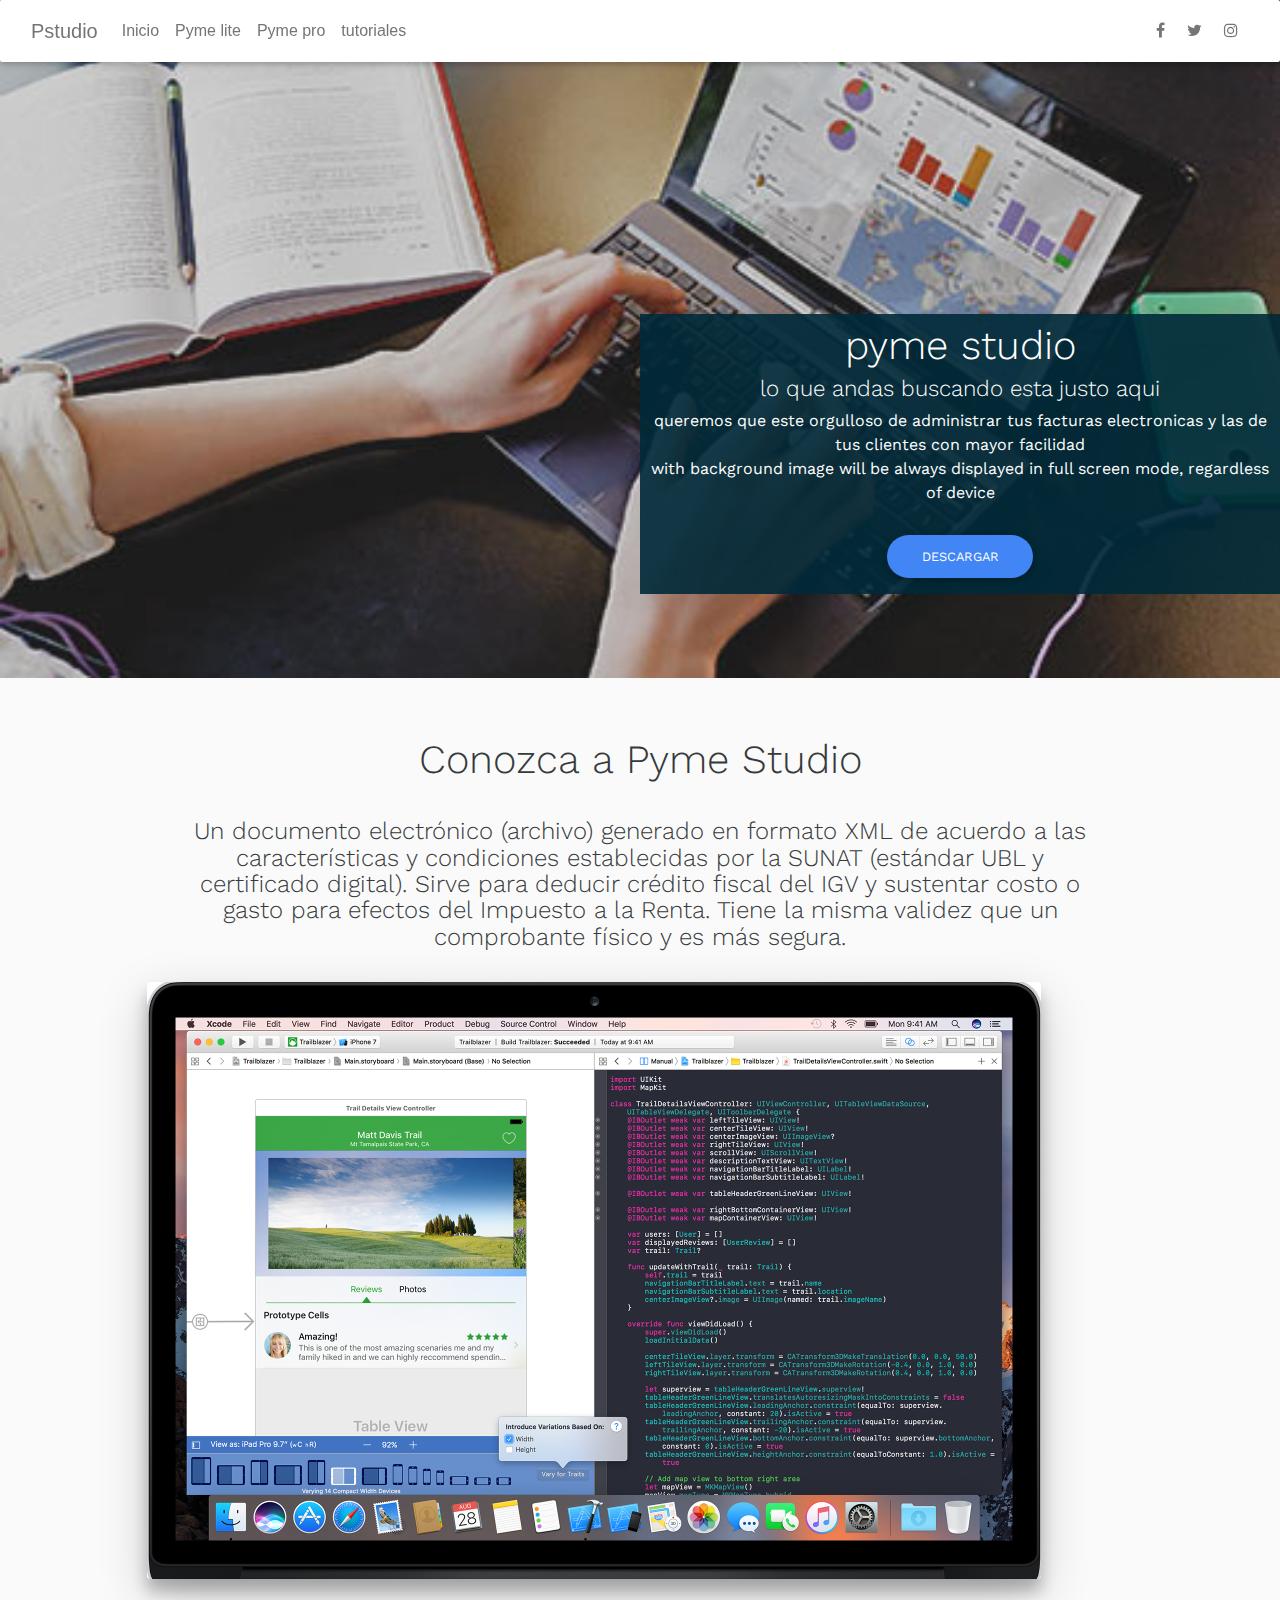
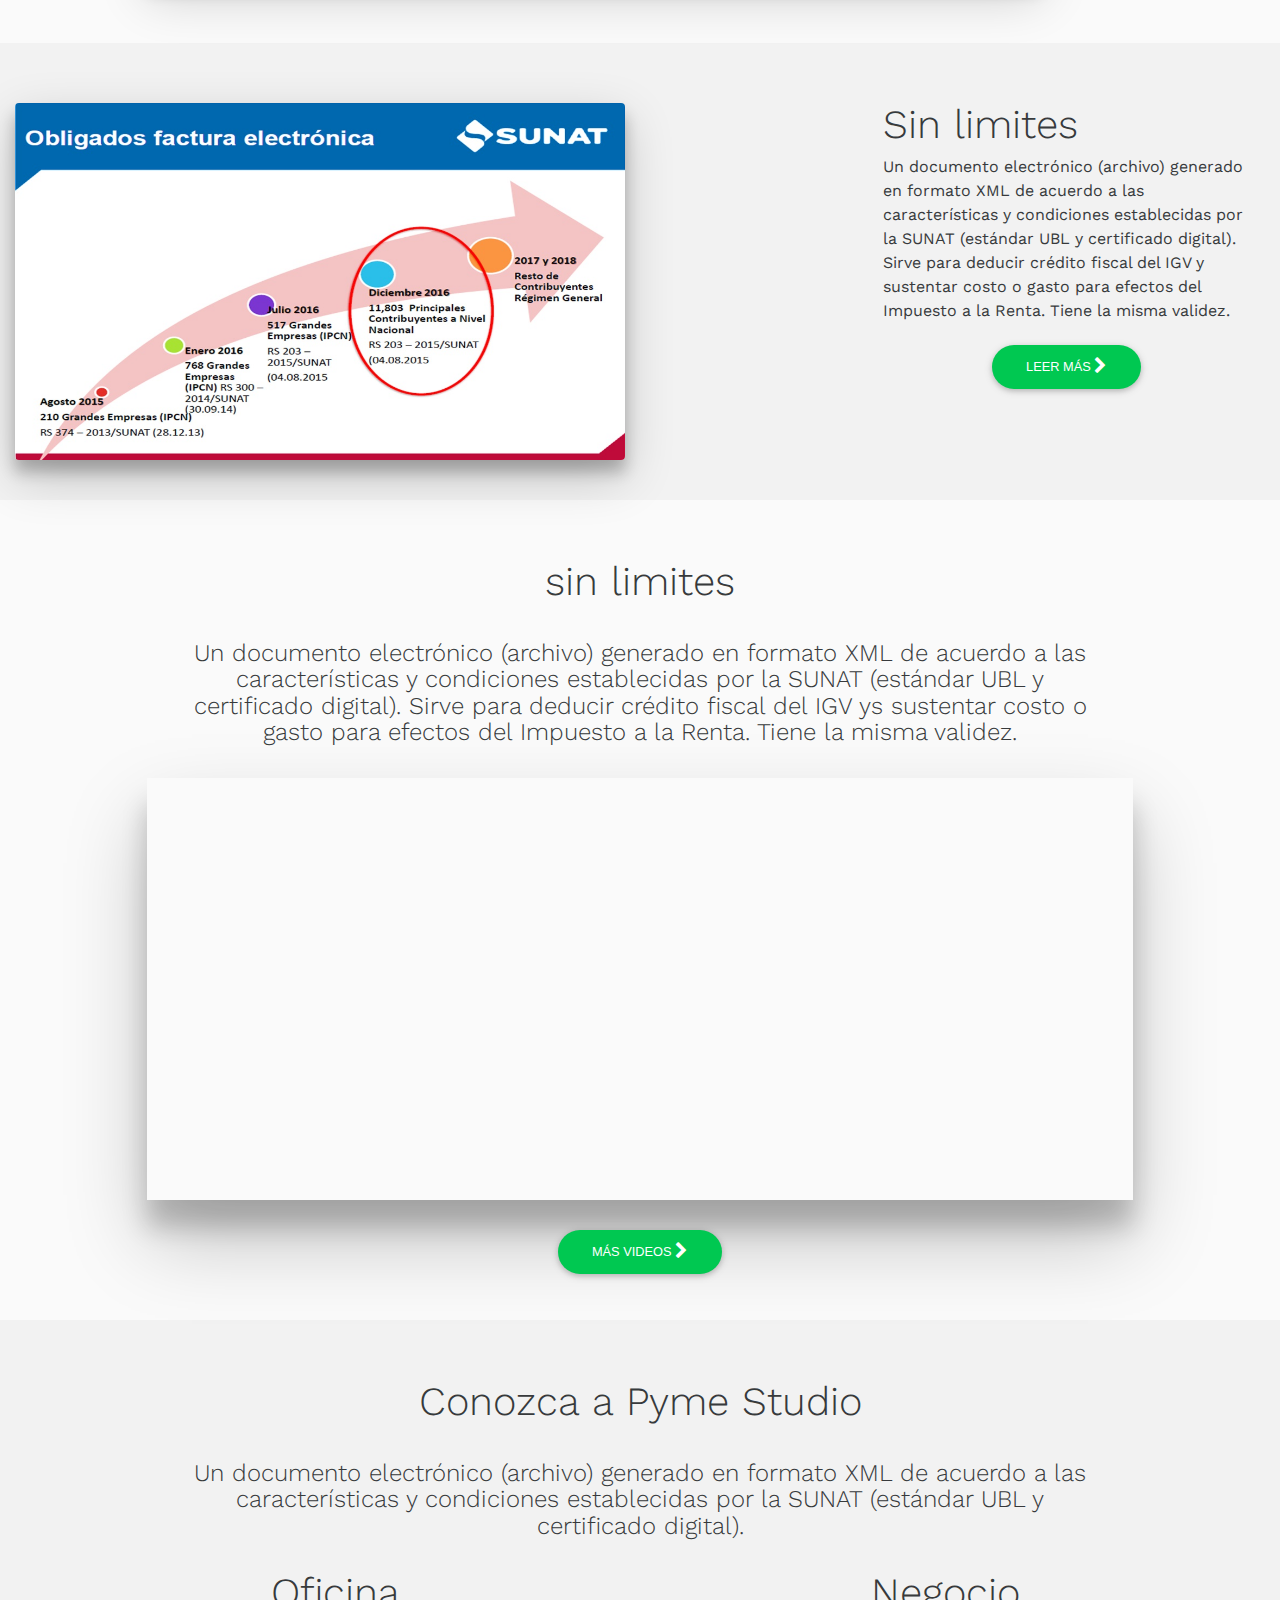
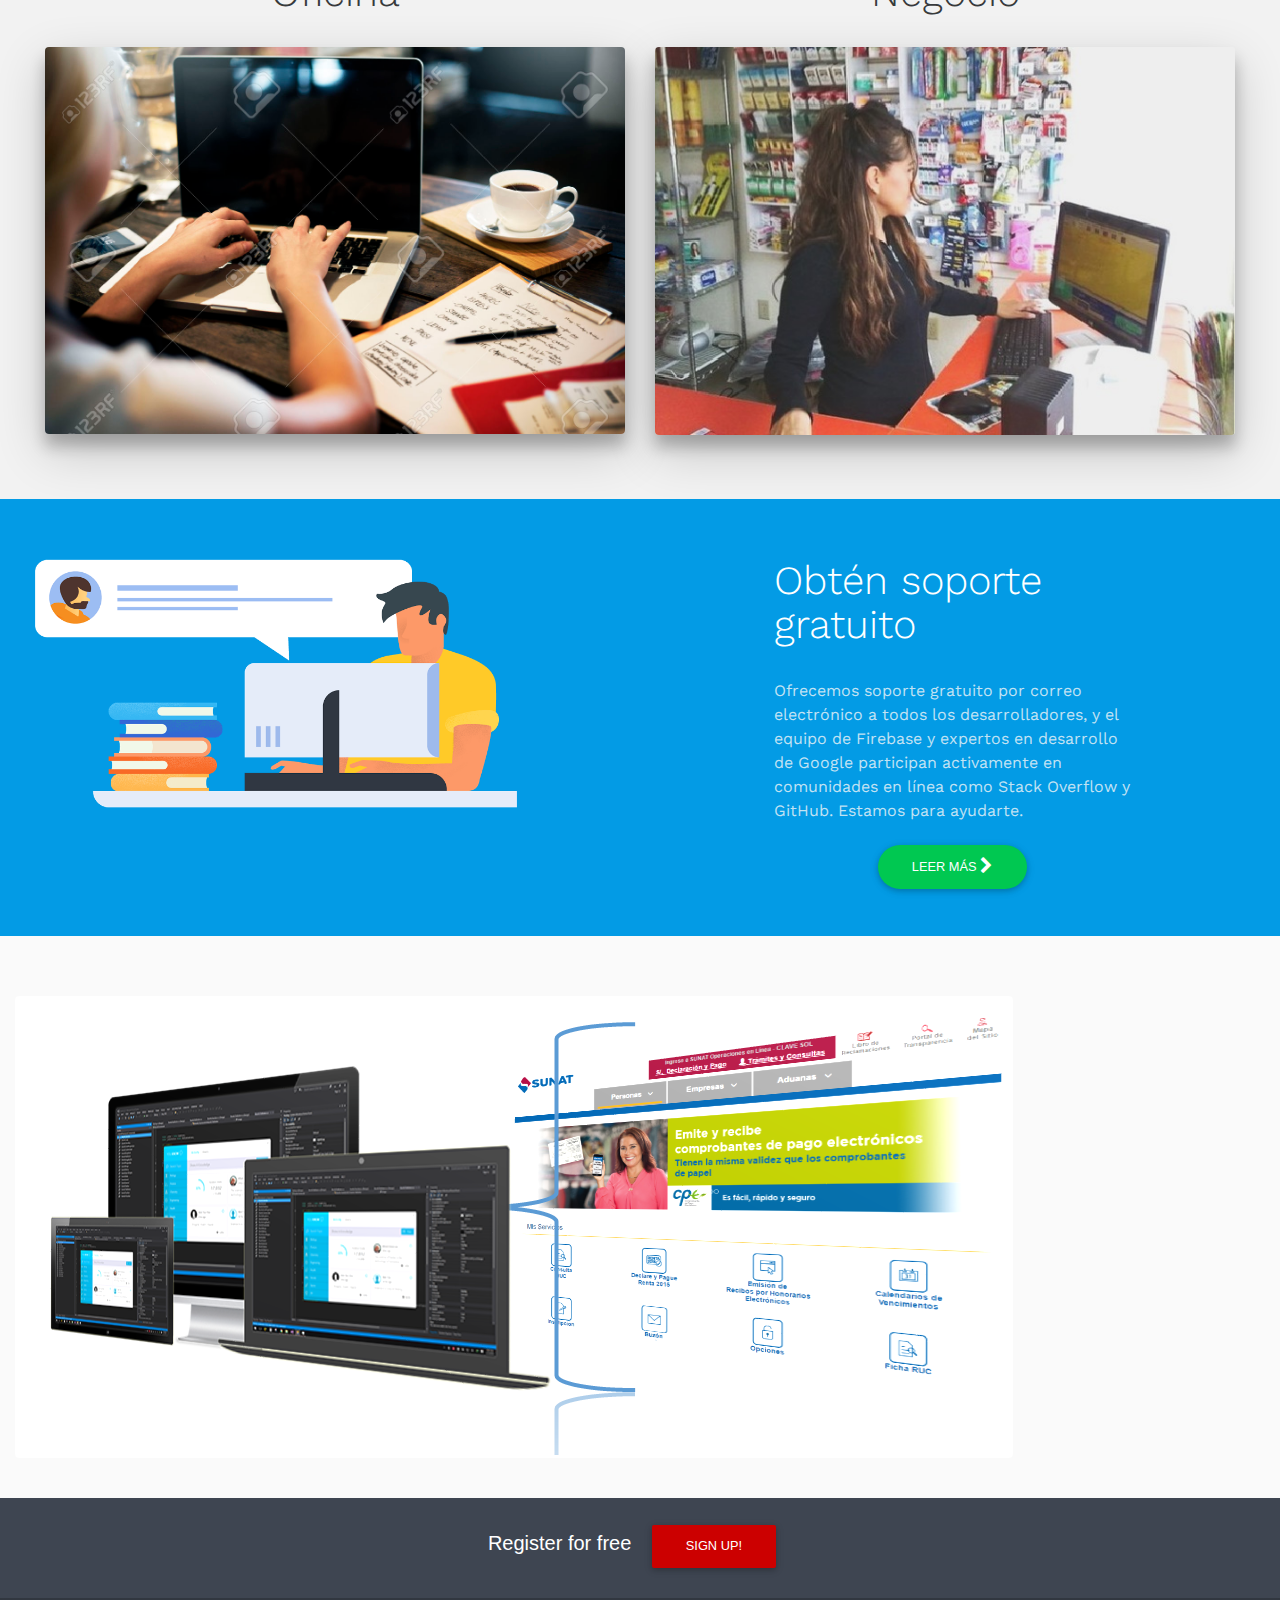
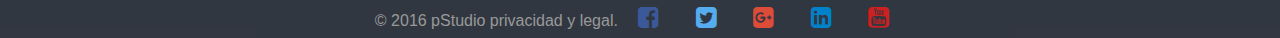
==== index.html @ f0fd1f99 "new pyme studio" ====
<!DOCTYPE html>
<html lang="en">
    <head>
        <!-- Required meta tags always come first -->
        <meta charset="utf-8">
        <meta name="viewport" content="width=device-width, initial-scale=1, shrink-to-fit=no">
        <meta http-equiv="x-ua-compatible" content="ie=edge">
        <title>pmstudio</title>
        <link rel="stylesheet" href="path/to/font-awesome/css/font-awesome.min.css">
        <!-- Font Awesome -->
     <link rel="stylesheet" href="css/font.css">
    <!-- Bootstrap core CSS -->
    <link href="css/bootstrap.css" rel="stylesheet">
    <link rel="stylesheet" href="https://maxcdn.bootstrapcdn.com/font-awesome/4.6.0/css/font-awesome.min.css">
    <!-- Material Design Bootstrap -->
    <link href="css/mdb.css" rel="stylesheet">
    <!-- Your custom styles (optional) -->
    <link href="css/style.css" rel="stylesheet">
    <link rel="stylesheet" href="css/global.css">
  <link href="https://fonts.googleapis.com/css?family=Michroma" rel="stylesheet">
<link href="https://fonts.googleapis.com/css?family=Maven+Pro" rel="stylesheet">
  <link href="https://fonts.googleapis.com/css?family=Hind+Guntur:300|Hind+Siliguri:300|Work+Sans:300,400" rel="stylesheet">
    </head>

<body>
    


    <!--Navigation & Intro-->
    <header class="page-header">

        <!--Navbar-->
        <nav class="navbar navbar-dark navbar-fixed-top scrolling-navbar">

            <!-- Collapse button-->
            <button class="navbar-toggler hidden-sm-up" type="button" data-toggle="collapse" data-target="#collapseEx">
            <i class="fa fa-bars"></i></button>

            <div class="container-fluid">
                <!--Collapse content-->
                <div class="collapse navbar-toggleable-xs" id="collapseEx">
                    <!--Navbar Brand-->
                    <a class=" navbar-brand" href="index.html" >Pstudio</a>
                    
                    <!--Links-->
                    <ul class="nav navbar-nav">
                        <li class="nav-item ">
                            <a class="nav-link " href="#home">Inicio</a>
                        </li>
                        <li class="nav-item">
                            <a class="nav-link" href="#best-features">Pyme lite</a>
                        </li>
                        <li class="nav-item">
                            <a class="nav-link" href="#examples-of-use">Pyme pro</a>
                        </li>
                        <li class="nav-item">
                            <a class="nav-link" href="#testimonials">tutoriales</a>
                        </li>

                    </ul>

                    <!--Navbar icons-->
                    <ul class="nav navbar-nav nav-flex-icons">
                        <li class="nav-item">
                            <a class="nav-link"><i class="fa fa-facebook"></i></a>
                        </li>
                        <li class="nav-item">
                            <a class="nav-link"><i class="fa fa-twitter"></i></a>
                        </li>
                        <li class="nav-item">
                            <a class="nav-link"><i class="fa fa-instagram"></i></a>
                        </li>
                    </ul>

                </div>
                <!--/.Collapse content-->

            </div>

        </nav>
        <!--/.Navbar-->

        <!--Mask-->
        <div class=" view0 view1 hm-indigo-slight">
            <div class="flex-center">
            <div class="container nopad">
                
                <div class="col-xl-6 col-lg-6 "> </div>
                <div  class="col-xl-6 col-lg-6 post-d section-initial  " >
                    <div class="white-text text-xs-center wow fadeInUp">
                        <h1 class="h1-responsive Work-Sans-300"> pyme studio</h1>            
                        <div class="Work-Sans-300 ">
                            <h4 class="h4-responsive">lo que andas buscando esta justo aqui</h4>
                            <p class="">queremos que este orgulloso de administrar tus facturas electronicas y las de tus clientes con mayor facilidad</p>
                            <p class="">with background image will be always displayed in full screen mode, regardless of device </p>
                        </div>
                    </div>
                    <br>
                    <div class="col-lg-12 nopadd" >
                        <div class="text-xs-center nopadd">
                            <a class="btn btn-primary btn-rounded btn-large  waves-effect Work-Sans-300 " href="pstudio.html" >DESCARGAR</a>
                    
                        </div>
                    </div>
                </div>

            </div>
            </div>
            
        </div>
        
        <!--/.Mask-->

    </header>
    
    <section class=" container-fluid paddng-set">
            
        <div class="container col-xl-12 col-lg-12 col-md-12 col-sm-12 col-xs-12 cont " >
            
                    <h1 class=" container text-xs-center Work-Sans-300 h1-padd">Conozca a Pyme Studio </h1>
                
                    <h4 class="container text-alig Work-Sans-300 ">Un documento electrónico (archivo) generado
                    en formato XML de acuerdo a las
                    características y condiciones establecidas por
                    la SUNAT (estándar UBL y certificado digital).
                    Sirve para deducir crédito fiscal del IGV y
                    sustentar costo o gasto para efectos del
                    Impuesto a la Renta. Tiene la misma validez
                    que un comprobante físico y es más
                    segura. </h4>
                    <br>
            
            </div>


        <div class=" container cont1">  
            <div class="col-xl-1 col-lg-1 "> </div>
            <div class="col-xl-10 col-lg-10 col-md-12 col-sm-12 col-xs-12 cont1" >
                <img class="img-fluid rounded example z-depth-3" alt="Responsive image" src="recurs/pyme-hero.png" >
            </div>
            <div class="col-xl-1 col-lg-1 "> </div>
        </div>
            <br>
    </section>

    <section class=" container-fluid nopad paddng-set stil">  
        <div class="">
            <div class="col-xl-6 col-lg-6 " > 
                <img class="img-fluid rounded example z-depth-3" alt="Responsive image" src="recurs/facturacion.png" >
            </div>
            <div class="col-xl-2 col-md-2"></div>
            <div class="col-xl-4 col-lg-4 " > 
                    <h1 class=" container Work-Sans-300 "> Sin limites </h1>
                    <p class="container Work-Sans-300 ">Un documento electrónico (archivo) generado
                    en formato XML de acuerdo a las
                    características y condiciones establecidas por
                    la SUNAT (estándar UBL y certificado digital).
                    Sirve para deducir crédito fiscal del IGV y
                    sustentar costo o gasto para efectos del
                    Impuesto a la Renta. Tiene la misma validez. </p>
                    <div class="text-xs-center" >
                <a class="btn btn-success btn-rounded"> leer más <i class="fa fa-chevron-right"></i> </a>
                
            </div>
            </div>
            
        </div>    
    </section>

    <section class=" container-fluid paddng-set">

        <div class="col-xl-12 col-lg-12 cont" > 
                <h1 class=" container text-xs-center Work-Sans-300 h1-padd"> sin limites </h1>
                <h4 class="container text-alig Work-Sans-300 ">Un documento electrónico (archivo) generado
                en formato XML de acuerdo a las
                características y condiciones establecidas por
                la SUNAT (estándar UBL y certificado digital).
                Sirve para deducir crédito fiscal del IGV ys
                sustentar costo o gasto para efectos del
                Impuesto a la Renta. Tiene la misma validez. </h4>
            <br>       
        </div>
        <div class=" container cont1">
            <div class="col-xl-1 col-lg-1 "> </div>
                <div class="col-xl-10 col-md-10 cont1 ">
                        <div class="embed-responsive embed-responsive-21by9 img-fluid z-depth-5">
                            <iframe class="embed-responsive-item " src="https://www.youtube.com/embed/kW34b2xMprg" frameborder="0" allowfullscreen></iframe>
                        </div>
                        <br>
                        <div class="text-xs-center" >
                        <a class="btn btn-success btn-rounded"> más videos <i class="fa fa-chevron-right"></i> </a>
                        </div>
                </div>
                <div class="col-xl-1 col-lg-1 "> </div>
        </div>
        
    </section>

    <section class=" container-fluid paddng-set  stil">
                
            <div class="container col-xl-12 col-lg-12 col-md-12 col-sm-12 col-xs-12 cont " >
                
                        <h1 class=" container text-xs-center Work-Sans-300 h1-padd">Conozca a Pyme Studio </h1>
                    
                        <h4 class="container text-alig Work-Sans-300 ">Un documento electrónico (archivo) generado
                        en formato XML de acuerdo a las
                        características y condiciones establecidas por
                        la SUNAT (estándar UBL y certificado digital).
                       </h4>
                        <br>
                
                </div>

            <div class=" container cont1 text-xs-center">  
                <div class="col-xl-6 col-lg-6 col-md-12 col-sm-12 col-xs-12 cont1" >
                    <h1 class="Work-Sans-300 ">Oficina   </h1>
                    <br>
                    <img class="img-fluid rounded example z-depth-3" alt="Responsive image" src="recurs/edita.jpg" >
                </div>
                 
                <div class="col-xl-6 col-lg-6 col-md-12 col-sm-12 col-xs-12 cont1" >
                        <h1 class=" Work-Sans-300">Negocio</h1>
                        <br>
                    <img class="img-fluid rounded example z-depth-3" alt="Responsive image" src="recurs/orig.jpg" >
                </div>
                
            </div>
                <br>
    </section>

    <section class=" container-fluid paddng-set  stil2">   
     <div class="">
     
            <div class="col-xl-5 col-lg-5 " > 
                <img class="img-fluid rounded example" alt="Responsive image" src="recurs/unnamed.png" >
            </div>
            <div class="col-xl-2 col-md-2"></div>
            <div class="col-xl-4 col-lg-4 " > 
                    <h1 class=" container Work-Sans-300 h1-text"> Obtén soporte gratuito </h1>
               <br>
                    <p class="container Work-Sans-300 p-text ">Ofrecemos soporte gratuito por 
                       correo electrónico a todos los desarrolladores, y el equipo de 
                       Firebase y expertos en desarrollo de Google participan 
                       activamente en comunidades en línea como Stack Overflow y GitHub.
                       Estamos para ayudarte. </p>
                    <div class="text-xs-center" >
                <a class="btn btn-success btn-rounded"> leer más <i class="fa fa-chevron-right"></i> </a>
                
            </div>
            <div class="col-xl-1 col-md-1"></div>
            </div>
            
        </div> 
    </section>

    <section class=" container-fluid nopad paddng-set">
            <div class="container-fluid"> 
                <div class="col-xl-12 col-lg-12 nopad">
                    <img  class="img-fluid rounded example " alt="Responsive image" src="recurs/footer.png">
                </div>

            </div>
    </section>

    
    <!--Footer-->
    <footer class="page-footer center-on-small-only nopad2">


        <div class="call-to-action">
            <ul>
                <li>
                    <h5>Register for free</h5></li>
                <li><a href="" class="btn btn-danger">Sign up!</a></li>
                    
            
        
            </ul>
        </div>

        <!--Copyright-->
        <div class="footer-copyright">

                © 2016 pStudio privacidad y legal. 
                <a class="icons-sm fb-ic"><i class="fa fa-facebook-square"> </i></a>
                <!--Google +-->
                <a class="icons-sm tw-ic"><i class="fa fa-twitter-square"> </i></a>

                <a class="icons-sm gplus-ic"><i class="fa fa-google-plus-square"> </i></a>
                <!--Linkedin-->
                <a class="icons-sm li-ic"><i class="fa fa-linkedin-square"> </i></a>
                <!--Youtube-->
                <a class="icons-sm yt-ic"><i class="fa fa-youtube-square"> </i></a>

            </div>
            
        </div>
        <!--/.Copyright-->

    </footer>
    <!--/.Footer-->

        <script type="text/javascript" src="js/jquery-3.1.1.min.js"></script>
        <!-- Bootstrap tooltips -->
        <script type="text/javascript" src="js/tether.min.js"></script>
        <!-- Bootstrap core JavaScript -->
        <script type="text/javascript" src="js/bootstrap.min.js"></script>
        <!-- MDB core JavaScript -->
        <script type="text/javascript" src="js/mdb.min.js"></script>
	
</body>

</html>

<!-- <div class="col-lg-12 col-md-12  nopadd"> 
                <div class="col-xl-6 col-lg-6 col-md-6 col-xl-12 nopadd" >
                     <div class="text-xs-right boton nopadd">
                        <a class="btn btn-outline-white waves-effect michroma " href="pyme studio.html" >pyme studio lite</a>
                    </div>
                </div>
                <div class="col-xl-6 col-lg-6 col-md-6 col-xs-12 nopadd">
                     <div class="text-xs-left boton nopadd">      
                         <a  class="btn btn-outline-white waves-effect michroma" href=""> pyme studio pro </a>
                     </div>
                </div>
            </div> -->
---- css/font.css ----
/*!
 *  Font Awesome 4.6.0 by @davegandy - http://fontawesome.io - @fontawesome
 *  License - http://fontawesome.io/license (Font: SIL OFL 1.1, CSS: MIT License)
 */

@font-face {
    font-family: 'FontAwesome';
    src: url('../fonts/fontawesome-webfont.eot?v=4.6.0');
    src: url('../fonts/fontawesome-webfont.eot?#iefix&v=4.6.0') format('embedded-opentype'), url('../fonts/fontawesome-webfont.woff2?v=4.6.0') format('woff2'), url('../fonts/fontawesome-webfont.woff?v=4.6.0') format('woff'), url('../fonts/fontawesome-webfont.ttf?v=4.6.0') format('truetype'), url('../fonts/fontawesome-webfont.svg?v=4.6.0#fontawesomeregular') format('svg');
    font-weight: normal;
    font-style: normal
}

.fa {
    display: inline-block;
    font: normal normal normal 14px/1 FontAwesome;
    font-size: inherit;
    text-rendering: auto;
    -webkit-font-smoothing: antialiased;
    -moz-osx-font-smoothing: grayscale
}

.fa-lg {
    font-size: 1.33333333em;
    line-height: .75em;
    vertical-align: -15%
}

.fa-2x {
    font-size: 2em
}

.fa-3x {
    font-size: 3em
}

.fa-4x {
    font-size: 4em
}

.fa-5x {
    font-size: 5em
}

.fa-fw {
    width: 1.28571429em;
    text-align: center
}

.fa-ul {
    padding-left: 0;
    margin-left: 2.14285714em;
    list-style-type: none
}

.fa-ul>li {
    position: relative
}

.fa-li {
    position: absolute;
    left: -2.14285714em;
    width: 2.14285714em;
    top: .14285714em;
    text-align: center
}

.fa-li.fa-lg {
    left: -1.85714286em
}

.fa-border {
    padding: .2em .25em .15em;
    border: solid .08em #eee;
    border-radius: .1em
}

.fa-pull-left {
    float: left
}

.fa-pull-right {
    float: right
}

.fa.fa-pull-left {
    margin-right: .3em
}

.fa.fa-pull-right {
    margin-left: .3em
}

.pull-right {
    float: right
}

.pull-left {
    float: left
}

.fa.pull-left {
    margin-right: .3em
}

.fa.pull-right {
    margin-left: .3em
}

.fa-spin {
    -webkit-animation: fa-spin 2s infinite linear;
    animation: fa-spin 2s infinite linear
}

.fa-pulse {
    -webkit-animation: fa-spin 1s infinite steps(8);
    animation: fa-spin 1s infinite steps(8)
}

@-webkit-keyframes fa-spin {
    0% {
        -webkit-transform: rotate(0deg);
        transform: rotate(0deg)
    }
    100% {
        -webkit-transform: rotate(359deg);
        transform: rotate(359deg)
    }
}

@keyframes fa-spin {
    0% {
        -webkit-transform: rotate(0deg);
        transform: rotate(0deg)
    }
    100% {
        -webkit-transform: rotate(359deg);
        transform: rotate(359deg)
    }
}

.fa-rotate-90 {
    -ms-filter: "progid:DXImageTransform.Microsoft.BasicImage(rotation=1)";
    -webkit-transform: rotate(90deg);
    -ms-transform: rotate(90deg);
    transform: rotate(90deg)
}

.fa-rotate-180 {
    -ms-filter: "progid:DXImageTransform.Microsoft.BasicImage(rotation=2)";
    -webkit-transform: rotate(180deg);
    -ms-transform: rotate(180deg);
    transform: rotate(180deg)
}

.fa-rotate-270 {
    -ms-filter: "progid:DXImageTransform.Microsoft.BasicImage(rotation=3)";
    -webkit-transform: rotate(270deg);
    -ms-transform: rotate(270deg);
    transform: rotate(270deg)
}

.fa-flip-horizontal {
    -ms-filter: "progid:DXImageTransform.Microsoft.BasicImage(rotation=0, mirror=1)";
    -webkit-transform: scale(-1, 1);
    -ms-transform: scale(-1, 1);
    transform: scale(-1, 1)
}

.fa-flip-vertical {
    -ms-filter: "progid:DXImageTransform.Microsoft.BasicImage(rotation=2, mirror=1)";
    -webkit-transform: scale(1, -1);
    -ms-transform: scale(1, -1);
    transform: scale(1, -1)
}

:root .fa-rotate-90,
:root .fa-rotate-180,
:root .fa-rotate-270,
:root .fa-flip-horizontal,
:root .fa-flip-vertical {
    filter: none
}

.fa-stack {
    position: relative;
    display: inline-block;
    width: 2em;
    height: 2em;
    line-height: 2em;
    vertical-align: middle
}

.fa-stack-1x,
.fa-stack-2x {
    position: absolute;
    left: 0;
    width: 100%;
    text-align: center
}

.fa-stack-1x {
    line-height: inherit
}

.fa-stack-2x {
    font-size: 2em
}

.fa-inverse {
    color: #fff
}

.fa-glass:before {
    content: "\f000"
}

.fa-music:before {
    content: "\f001"
}

.fa-search:before {
    content: "\f002"
}

.fa-envelope-o:before {
    content: "\f003"
}

.fa-heart:before {
    content: "\f004"
}

.fa-star:before {
    content: "\f005"
}

.fa-star-o:before {
    content: "\f006"
}

.fa-user:before {
    content: "\f007"
}

.fa-film:before {
    content: "\f008"
}

.fa-th-large:before {
    content: "\f009"
}

.fa-th:before {
    content: "\f00a"
}

.fa-th-list:before {
    content: "\f00b"
}

.fa-check:before {
    content: "\f00c"
}

.fa-remove:before,
.fa-close:before,
.fa-times:before {
    content: "\f00d"
}

.fa-search-plus:before {
    content: "\f00e"
}

.fa-search-minus:before {
    content: "\f010"
}

.fa-power-off:before {
    content: "\f011"
}

.fa-signal:before {
    content: "\f012"
}

.fa-gear:before,
.fa-cog:before {
    content: "\f013"
}

.fa-trash-o:before {
    content: "\f014"
}

.fa-home:before {
    content: "\f015"
}

.fa-file-o:before {
    content: "\f016"
}

.fa-clock-o:before {
    content: "\f017"
}

.fa-road:before {
    content: "\f018"
}

.fa-download:before {
    content: "\f019"
}

.fa-arrow-circle-o-down:before {
    content: "\f01a"
}

.fa-arrow-circle-o-up:before {
    content: "\f01b"
}

.fa-inbox:before {
    content: "\f01c"
}

.fa-play-circle-o:before {
    content: "\f01d"
}

.fa-rotate-right:before,
.fa-repeat:before {
    content: "\f01e"
}

.fa-refresh:before {
    content: "\f021"
}

.fa-list-alt:before {
    content: "\f022"
}

.fa-lock:before {
    content: "\f023"
}

.fa-flag:before {
    content: "\f024"
}

.fa-headphones:before {
    content: "\f025"
}

.fa-volume-off:before {
    content: "\f026"
}

.fa-volume-down:before {
    content: "\f027"
}

.fa-volume-up:before {
    content: "\f028"
}

.fa-qrcode:before {
    content: "\f029"
}

.fa-barcode:before {
    content: "\f02a"
}

.fa-tag:before {
    content: "\f02b"
}

.fa-tags:before {
    content: "\f02c"
}

.fa-book:before {
    content: "\f02d"
}

.fa-bookmark:before {
    content: "\f02e"
}

.fa-print:before {
    content: "\f02f"
}

.fa-camera:before {
    content: "\f030"
}

.fa-font:before {
    content: "\f031"
}

.fa-bold:before {
    content: "\f032"
}

.fa-italic:before {
    content: "\f033"
}

.fa-text-height:before {
    content: "\f034"
}

.fa-text-width:before {
    content: "\f035"
}

.fa-align-left:before {
    content: "\f036"
}

.fa-align-center:before {
    content: "\f037"
}

.fa-align-right:before {
    content: "\f038"
}

.fa-align-justify:before {
    content: "\f039"
}

.fa-list:before {
    content: "\f03a"
}

.fa-dedent:before,
.fa-outdent:before {
    content: "\f03b"
}

.fa-indent:before {
    content: "\f03c"
}

.fa-video-camera:before {
    content: "\f03d"
}

.fa-photo:before,
.fa-image:before,
.fa-picture-o:before {
    content: "\f03e"
}

.fa-pencil:before {
    content: "\f040"
}

.fa-map-marker:before {
    content: "\f041"
}

.fa-adjust:before {
    content: "\f042"
}

.fa-tint:before {
    content: "\f043"
}

.fa-edit:before,
.fa-pencil-square-o:before {
    content: "\f044"
}

.fa-share-square-o:before {
    content: "\f045"
}

.fa-check-square-o:before {
    content: "\f046"
}

.fa-arrows:before {
    content: "\f047"
}

.fa-step-backward:before {
    content: "\f048"
}

.fa-fast-backward:before {
    content: "\f049"
}

.fa-backward:before {
    content: "\f04a"
}

.fa-play:before {
    content: "\f04b"
}

.fa-pause:before {
    content: "\f04c"
}

.fa-stop:before {
    content: "\f04d"
}

.fa-forward:before {
    content: "\f04e"
}

.fa-fast-forward:before {
    content: "\f050"
}

.fa-step-forward:before {
    content: "\f051"
}

.fa-eject:before {
    content: "\f052"
}

.fa-chevron-left:before {
    content: "\f053"
}

.fa-chevron-right:before {
    content: "\f054"
}

.fa-plus-circle:before {
    content: "\f055"
}

.fa-minus-circle:before {
    content: "\f056"
}

.fa-times-circle:before {
    content: "\f057"
}

.fa-check-circle:before {
    content: "\f058"
}

.fa-question-circle:before {
    content: "\f059"
}

.fa-info-circle:before {
    content: "\f05a"
}

.fa-crosshairs:before {
    content: "\f05b"
}

.fa-times-circle-o:before {
    content: "\f05c"
}

.fa-check-circle-o:before {
    content: "\f05d"
}

.fa-ban:before {
    content: "\f05e"
}

.fa-arrow-left:before {
    content: "\f060"
}

.fa-arrow-right:before {
    content: "\f061"
}

.fa-arrow-up:before {
    content: "\f062"
}

.fa-arrow-down:before {
    content: "\f063"
}

.fa-mail-forward:before,
.fa-share:before {
    content: "\f064"
}

.fa-expand:before {
    content: "\f065"
}

.fa-compress:before {
    content: "\f066"
}

.fa-plus:before {
    content: "\f067"
}

.fa-minus:before {
    content: "\f068"
}

.fa-asterisk:before {
    content: "\f069"
}

.fa-exclamation-circle:before {
    content: "\f06a"
}

.fa-gift:before {
    content: "\f06b"
}

.fa-leaf:before {
    content: "\f06c"
}

.fa-fire:before {
    content: "\f06d"
}

.fa-eye:before {
    content: "\f06e"
}

.fa-eye-slash:before {
    content: "\f070"
}

.fa-warning:before,
.fa-exclamation-triangle:before {
    content: "\f071"
}

.fa-plane:before {
    content: "\f072"
}

.fa-calendar:before {
    content: "\f073"
}

.fa-random:before {
    content: "\f074"
}

.fa-comment:before {
    content: "\f075"
}

.fa-magnet:before {
    content: "\f076"
}

.fa-chevron-up:before {
    content: "\f077"
}

.fa-chevron-down:before {
    content: "\f078"
}

.fa-retweet:before {
    content: "\f079"
}

.fa-shopping-cart:before {
    content: "\f07a"
}

.fa-folder:before {
    content: "\f07b"
}

.fa-folder-open:before {
    content: "\f07c"
}

.fa-arrows-v:before {
    content: "\f07d"
}

.fa-arrows-h:before {
    content: "\f07e"
}

.fa-bar-chart-o:before,
.fa-bar-chart:before {
    content: "\f080"
}

.fa-twitter-square:before {
    content: "\f081"
}

.fa-facebook-square:before {
    content: "\f082"
}

.fa-camera-retro:before {
    content: "\f083"
}

.fa-key:before {
    content: "\f084"
}

.fa-gears:before,
.fa-cogs:before {
    content: "\f085"
}

.fa-comments:before {
    content: "\f086"
}

.fa-thumbs-o-up:before {
    content: "\f087"
}

.fa-thumbs-o-down:before {
    content: "\f088"
}

.fa-star-half:before {
    content: "\f089"
}

.fa-heart-o:before {
    content: "\f08a"
}

.fa-sign-out:before {
    content: "\f08b"
}

.fa-linkedin-square:before {
    content: "\f08c"
}

.fa-thumb-tack:before {
    content: "\f08d"
}

.fa-external-link:before {
    content: "\f08e"
}

.fa-sign-in:before {
    content: "\f090"
}

.fa-trophy:before {
    content: "\f091"
}

.fa-github-square:before {
    content: "\f092"
}

.fa-upload:before {
    content: "\f093"
}

.fa-lemon-o:before {
    content: "\f094"
}

.fa-phone:before {
    content: "\f095"
}

.fa-square-o:before {
    content: "\f096"
}

.fa-bookmark-o:before {
    content: "\f097"
}

.fa-phone-square:before {
    content: "\f098"
}

.fa-twitter:before {
    content: "\f099"
}

.fa-facebook-f:before,
.fa-facebook:before {
    content: "\f09a"
}

.fa-github:before {
    content: "\f09b"
}

.fa-unlock:before {
    content: "\f09c"
}

.fa-credit-card:before {
    content: "\f09d"
}

.fa-feed:before,
.fa-rss:before {
    content: "\f09e"
}

.fa-hdd-o:before {
    content: "\f0a0"
}

.fa-bullhorn:before {
    content: "\f0a1"
}

.fa-bell:before {
    content: "\f0f3"
}

.fa-certificate:before {
    content: "\f0a3"
}

.fa-hand-o-right:before {
    content: "\f0a4"
}

.fa-hand-o-left:before {
    content: "\f0a5"
}

.fa-hand-o-up:before {
    content: "\f0a6"
}

.fa-hand-o-down:before {
    content: "\f0a7"
}

.fa-arrow-circle-left:before {
    content: "\f0a8"
}

.fa-arrow-circle-right:before {
    content: "\f0a9"
}

.fa-arrow-circle-up:before {
    content: "\f0aa"
}

.fa-arrow-circle-down:before {
    content: "\f0ab"
}

.fa-globe:before {
    content: "\f0ac"
}

.fa-wrench:before {
    content: "\f0ad"
}

.fa-tasks:before {
    content: "\f0ae"
}

.fa-filter:before {
    content: "\f0b0"
}

.fa-briefcase:before {
    content: "\f0b1"
}

.fa-arrows-alt:before {
    content: "\f0b2"
}

.fa-group:before,
.fa-users:before {
    content: "\f0c0"
}

.fa-chain:before,
.fa-link:before {
    content: "\f0c1"
}

.fa-cloud:before {
    content: "\f0c2"
}

.fa-flask:before {
    content: "\f0c3"
}

.fa-cut:before,
.fa-scissors:before {
    content: "\f0c4"
}

.fa-copy:before,
.fa-files-o:before {
    content: "\f0c5"
}

.fa-paperclip:before {
    content: "\f0c6"
}

.fa-save:before,
.fa-floppy-o:before {
    content: "\f0c7"
}

.fa-square:before {
    content: "\f0c8"
}

.fa-navicon:before,
.fa-reorder:before,
.fa-bars:before {
    content: "\f0c9"
}

.fa-list-ul:before {
    content: "\f0ca"
}

.fa-list-ol:before {
    content: "\f0cb"
}

.fa-strikethrough:before {
    content: "\f0cc"
}

.fa-underline:before {
    content: "\f0cd"
}

.fa-table:before {
    content: "\f0ce"
}

.fa-magic:before {
    content: "\f0d0"
}

.fa-truck:before {
    content: "\f0d1"
}

.fa-pinterest:before {
    content: "\f0d2"
}

.fa-pinterest-square:before {
    content: "\f0d3"
}

.fa-google-plus-square:before {
    content: "\f0d4"
}

.fa-google-plus:before {
    content: "\f0d5"
}

.fa-money:before {
    content: "\f0d6"
}

.fa-caret-down:before {
    content: "\f0d7"
}

.fa-caret-up:before {
    content: "\f0d8"
}

.fa-caret-left:before {
    content: "\f0d9"
}

.fa-caret-right:before {
    content: "\f0da"
}

.fa-columns:before {
    content: "\f0db"
}

.fa-unsorted:before,
.fa-sort:before {
    content: "\f0dc"
}

.fa-sort-down:before,
.fa-sort-desc:before {
    content: "\f0dd"
}

.fa-sort-up:before,
.fa-sort-asc:before {
    content: "\f0de"
}

.fa-envelope:before {
    content: "\f0e0"
}

.fa-linkedin:before {
    content: "\f0e1"
}

.fa-rotate-left:before,
.fa-undo:before {
    content: "\f0e2"
}

.fa-legal:before,
.fa-gavel:before {
    content: "\f0e3"
}

.fa-dashboard:before,
.fa-tachometer:before {
    content: "\f0e4"
}

.fa-comment-o:before {
    content: "\f0e5"
}

.fa-comments-o:before {
    content: "\f0e6"
}

.fa-flash:before,
.fa-bolt:before {
    content: "\f0e7"
}

.fa-sitemap:before {
    content: "\f0e8"
}

.fa-umbrella:before {
    content: "\f0e9"
}

.fa-paste:before,
.fa-clipboard:before {
    content: "\f0ea"
}

.fa-lightbulb-o:before {
    content: "\f0eb"
}

.fa-exchange:before {
    content: "\f0ec"
}

.fa-cloud-download:before {
    content: "\f0ed"
}

.fa-cloud-upload:before {
    content: "\f0ee"
}

.fa-user-md:before {
    content: "\f0f0"
}

.fa-stethoscope:before {
    content: "\f0f1"
}

.fa-suitcase:before {
    content: "\f0f2"
}

.fa-bell-o:before {
    content: "\f0a2"
}

.fa-coffee:before {
    content: "\f0f4"
}

.fa-cutlery:before {
    content: "\f0f5"
}

.fa-file-text-o:before {
    content: "\f0f6"
}

.fa-building-o:before {
    content: "\f0f7"
}

.fa-hospital-o:before {
    content: "\f0f8"
}

.fa-ambulance:before {
    content: "\f0f9"
}

.fa-medkit:before {
    content: "\f0fa"
}

.fa-fighter-jet:before {
    content: "\f0fb"
}

.fa-beer:before {
    content: "\f0fc"
}

.fa-h-square:before {
    content: "\f0fd"
}

.fa-plus-square:before {
    content: "\f0fe"
}

.fa-angle-double-left:before {
    content: "\f100"
}

.fa-angle-double-right:before {
    content: "\f101"
}

.fa-angle-double-up:before {
    content: "\f102"
}

.fa-angle-double-down:before {
    content: "\f103"
}

.fa-angle-left:before {
    content: "\f104"
}

.fa-angle-right:before {
    content: "\f105"
}

.fa-angle-up:before {
    content: "\f106"
}

.fa-angle-down:before {
    content: "\f107"
}

.fa-desktop:before {
    content: "\f108"
}

.fa-laptop:before {
    content: "\f109"
}

.fa-tablet:before {
    content: "\f10a"
}

.fa-mobile-phone:before,
.fa-mobile:before {
    content: "\f10b"
}

.fa-circle-o:before {
    content: "\f10c"
}

.fa-quote-left:before {
    content: "\f10d"
}

.fa-quote-right:before {
    content: "\f10e"
}

.fa-spinner:before {
    content: "\f110"
}

.fa-circle:before {
    content: "\f111"
}

.fa-mail-reply:before,
.fa-reply:before {
    content: "\f112"
}

.fa-github-alt:before {
    content: "\f113"
}

.fa-folder-o:before {
    content: "\f114"
}

.fa-folder-open-o:before {
    content: "\f115"
}

.fa-smile-o:before {
    content: "\f118"
}

.fa-frown-o:before {
    content: "\f119"
}

.fa-meh-o:before {
    content: "\f11a"
}

.fa-gamepad:before {
    content: "\f11b"
}

.fa-keyboard-o:before {
    content: "\f11c"
}

.fa-flag-o:before {
    content: "\f11d"
}

.fa-flag-checkered:before {
    content: "\f11e"
}

.fa-terminal:before {
    content: "\f120"
}

.fa-code:before {
    content: "\f121"
}

.fa-mail-reply-all:before,
.fa-reply-all:before {
    content: "\f122"
}

.fa-star-half-empty:before,
.fa-star-half-full:before,
.fa-star-half-o:before {
    content: "\f123"
}

.fa-location-arrow:before {
    content: "\f124"
}

.fa-crop:before {
    content: "\f125"
}

.fa-code-fork:before {
    content: "\f126"
}

.fa-unlink:before,
.fa-chain-broken:before {
    content: "\f127"
}

.fa-question:before {
    content: "\f128"
}

.fa-info:before {
    content: "\f129"
}

.fa-exclamation:before {
    content: "\f12a"
}

.fa-superscript:before {
    content: "\f12b"
}

.fa-subscript:before {
    content: "\f12c"
}

.fa-eraser:before {
    content: "\f12d"
}

.fa-puzzle-piece:before {
    content: "\f12e"
}

.fa-microphone:before {
    content: "\f130"
}

.fa-microphone-slash:before {
    content: "\f131"
}

.fa-shield:before {
    content: "\f132"
}

.fa-calendar-o:before {
    content: "\f133"
}

.fa-fire-extinguisher:before {
    content: "\f134"
}

.fa-rocket:before {
    content: "\f135"
}

.fa-maxcdn:before {
    content: "\f136"
}

.fa-chevron-circle-left:before {
    content: "\f137"
}

.fa-chevron-circle-right:before {
    content: "\f138"
}

.fa-chevron-circle-up:before {
    content: "\f139"
}

.fa-chevron-circle-down:before {
    content: "\f13a"
}

.fa-html5:before {
    content: "\f13b"
}

.fa-css3:before {
    content: "\f13c"
}

.fa-anchor:before {
    content: "\f13d"
}

.fa-unlock-alt:before {
    content: "\f13e"
}

.fa-bullseye:before {
    content: "\f140"
}

.fa-ellipsis-h:before {
    content: "\f141"
}

.fa-ellipsis-v:before {
    content: "\f142"
}

.fa-rss-square:before {
    content: "\f143"
}

.fa-play-circle:before {
    content: "\f144"
}

.fa-ticket:before {
    content: "\f145"
}

.fa-minus-square:before {
    content: "\f146"
}

.fa-minus-square-o:before {
    content: "\f147"
}

.fa-level-up:before {
    content: "\f148"
}

.fa-level-down:before {
    content: "\f149"
}

.fa-check-square:before {
    content: "\f14a"
}

.fa-pencil-square:before {
    content: "\f14b"
}

.fa-external-link-square:before {
    content: "\f14c"
}

.fa-share-square:before {
    content: "\f14d"
}

.fa-compass:before {
    content: "\f14e"
}

.fa-toggle-down:before,
.fa-caret-square-o-down:before {
    content: "\f150"
}

.fa-toggle-up:before,
.fa-caret-square-o-up:before {
    content: "\f151"
}

.fa-toggle-right:before,
.fa-caret-square-o-right:before {
    content: "\f152"
}

.fa-euro:before,
.fa-eur:before {
    content: "\f153"
}

.fa-gbp:before {
    content: "\f154"
}

.fa-dollar:before,
.fa-usd:before {
    content: "\f155"
}

.fa-rupee:before,
.fa-inr:before {
    content: "\f156"
}

.fa-cny:before,
.fa-rmb:before,
.fa-yen:before,
.fa-jpy:before {
    content: "\f157"
}

.fa-ruble:before,
.fa-rouble:before,
.fa-rub:before {
    content: "\f158"
}

.fa-won:before,
.fa-krw:before {
    content: "\f159"
}

.fa-bitcoin:before,
.fa-btc:before {
    content: "\f15a"
}

.fa-file:before {
    content: "\f15b"
}

.fa-file-text:before {
    content: "\f15c"
}

.fa-sort-alpha-asc:before {
    content: "\f15d"
}

.fa-sort-alpha-desc:before {
    content: "\f15e"
}

.fa-sort-amount-asc:before {
    content: "\f160"
}

.fa-sort-amount-desc:before {
    content: "\f161"
}

.fa-sort-numeric-asc:before {
    content: "\f162"
}

.fa-sort-numeric-desc:before {
    content: "\f163"
}

.fa-thumbs-up:before {
    content: "\f164"
}

.fa-thumbs-down:before {
    content: "\f165"
}

.fa-youtube-square:before {
    content: "\f166"
}

.fa-youtube:before {
    content: "\f167"
}

.fa-xing:before {
    content: "\f168"
}

.fa-xing-square:before {
    content: "\f169"
}

.fa-youtube-play:before {
    content: "\f16a"
}

.fa-dropbox:before {
    content: "\f16b"
}

.fa-stack-overflow:before {
    content: "\f16c"
}

.fa-instagram:before {
    content: "\f16d"
}

.fa-flickr:before {
    content: "\f16e"
}

.fa-adn:before {
    content: "\f170"
}

.fa-bitbucket:before {
    content: "\f171"
}

.fa-bitbucket-square:before {
    content: "\f172"
}

.fa-tumblr:before {
    content: "\f173"
}

.fa-tumblr-square:before {
    content: "\f174"
}

.fa-long-arrow-down:before {
    content: "\f175"
}

.fa-long-arrow-up:before {
    content: "\f176"
}

.fa-long-arrow-left:before {
    content: "\f177"
}

.fa-long-arrow-right:before {
    content: "\f178"
}

.fa-apple:before {
    content: "\f179"
}

.fa-windows:before {
    content: "\f17a"
}

.fa-android:before {
    content: "\f17b"
}

.fa-linux:before {
    content: "\f17c"
}

.fa-dribbble:before {
    content: "\f17d"
}

.fa-skype:before {
    content: "\f17e"
}

.fa-foursquare:before {
    content: "\f180"
}

.fa-trello:before {
    content: "\f181"
}

.fa-female:before {
    content: "\f182"
}

.fa-male:before {
    content: "\f183"
}

.fa-gittip:before,
.fa-gratipay:before {
    content: "\f184"
}

.fa-sun-o:before {
    content: "\f185"
}

.fa-moon-o:before {
    content: "\f186"
}

.fa-archive:before {
    content: "\f187"
}

.fa-bug:before {
    content: "\f188"
}

.fa-vk:before {
    content: "\f189"
}

.fa-weibo:before {
    content: "\f18a"
}

.fa-renren:before {
    content: "\f18b"
}

.fa-pagelines:before {
    content: "\f18c"
}

.fa-stack-exchange:before {
    content: "\f18d"
}

.fa-arrow-circle-o-right:before {
    content: "\f18e"
}

.fa-arrow-circle-o-left:before {
    content: "\f190"
}

.fa-toggle-left:before,
.fa-caret-square-o-left:before {
    content: "\f191"
}

.fa-dot-circle-o:before {
    content: "\f192"
}

.fa-wheelchair:before {
    content: "\f193"
}

.fa-vimeo-square:before {
    content: "\f194"
}

.fa-turkish-lira:before,
.fa-try:before {
    content: "\f195"
}

.fa-plus-square-o:before {
    content: "\f196"
}

.fa-space-shuttle:before {
    content: "\f197"
}

.fa-slack:before {
    content: "\f198"
}

.fa-envelope-square:before {
    content: "\f199"
}

.fa-wordpress:before {
    content: "\f19a"
}

.fa-openid:before {
    content: "\f19b"
}

.fa-institution:before,
.fa-bank:before,
.fa-university:before {
    content: "\f19c"
}

.fa-mortar-board:before,
.fa-graduation-cap:before {
    content: "\f19d"
}

.fa-yahoo:before {
    content: "\f19e"
}

.fa-google:before {
    content: "\f1a0"
}

.fa-reddit:before {
    content: "\f1a1"
}

.fa-reddit-square:before {
    content: "\f1a2"
}

.fa-stumbleupon-circle:before {
    content: "\f1a3"
}

.fa-stumbleupon:before {
    content: "\f1a4"
}

.fa-delicious:before {
    content: "\f1a5"
}

.fa-digg:before {
    content: "\f1a6"
}

.fa-pied-piper:before {
    content: "\f1a7"
}

.fa-pied-piper-alt:before {
    content: "\f1a8"
}

.fa-drupal:before {
    content: "\f1a9"
}

.fa-joomla:before {
    content: "\f1aa"
}

.fa-language:before {
    content: "\f1ab"
}

.fa-fax:before {
    content: "\f1ac"
}

.fa-building:before {
    content: "\f1ad"
}

.fa-child:before {
    content: "\f1ae"
}

.fa-paw:before {
    content: "\f1b0"
}

.fa-spoon:before {
    content: "\f1b1"
}

.fa-cube:before {
    content: "\f1b2"
}

.fa-cubes:before {
    content: "\f1b3"
}

.fa-behance:before {
    content: "\f1b4"
}

.fa-behance-square:before {
    content: "\f1b5"
}

.fa-steam:before {
    content: "\f1b6"
}

.fa-steam-square:before {
    content: "\f1b7"
}

.fa-recycle:before {
    content: "\f1b8"
}

.fa-automobile:before,
.fa-car:before {
    content: "\f1b9"
}

.fa-cab:before,
.fa-taxi:before {
    content: "\f1ba"
}

.fa-tree:before {
    content: "\f1bb"
}

.fa-spotify:before {
    content: "\f1bc"
}

.fa-deviantart:before {
    content: "\f1bd"
}

.fa-soundcloud:before {
    content: "\f1be"
}

.fa-database:before {
    content: "\f1c0"
}

.fa-file-pdf-o:before {
    content: "\f1c1"
}

.fa-file-word-o:before {
    content: "\f1c2"
}

.fa-file-excel-o:before {
    content: "\f1c3"
}

.fa-file-powerpoint-o:before {
    content: "\f1c4"
}

.fa-file-photo-o:before,
.fa-file-picture-o:before,
.fa-file-image-o:before {
    content: "\f1c5"
}

.fa-file-zip-o:before,
.fa-file-archive-o:before {
    content: "\f1c6"
}

.fa-file-sound-o:before,
.fa-file-audio-o:before {
    content: "\f1c7"
}

.fa-file-movie-o:before,
.fa-file-video-o:before {
    content: "\f1c8"
}

.fa-file-code-o:before {
    content: "\f1c9"
}

.fa-vine:before {
    content: "\f1ca"
}

.fa-codepen:before {
    content: "\f1cb"
}

.fa-jsfiddle:before {
    content: "\f1cc"
}

.fa-life-bouy:before,
.fa-life-buoy:before,
.fa-life-saver:before,
.fa-support:before,
.fa-life-ring:before {
    content: "\f1cd"
}

.fa-circle-o-notch:before {
    content: "\f1ce"
}

.fa-ra:before,
.fa-rebel:before {
    content: "\f1d0"
}

.fa-ge:before,
.fa-empire:before {
    content: "\f1d1"
}

.fa-git-square:before {
    content: "\f1d2"
}

.fa-git:before {
    content: "\f1d3"
}

.fa-y-combinator-square:before,
.fa-yc-square:before,
.fa-hacker-news:before {
    content: "\f1d4"
}

.fa-tencent-weibo:before {
    content: "\f1d5"
}

.fa-qq:before {
    content: "\f1d6"
}

.fa-wechat:before,
.fa-weixin:before {
    content: "\f1d7"
}

.fa-send:before,
.fa-paper-plane:before {
    content: "\f1d8"
}

.fa-send-o:before,
.fa-paper-plane-o:before {
    content: "\f1d9"
}

.fa-history:before {
    content: "\f1da"
}

.fa-circle-thin:before {
    content: "\f1db"
}

.fa-header:before {
    content: "\f1dc"
}

.fa-paragraph:before {
    content: "\f1dd"
}

.fa-sliders:before {
    content: "\f1de"
}

.fa-share-alt:before {
    content: "\f1e0"
}

.fa-share-alt-square:before {
    content: "\f1e1"
}

.fa-bomb:before {
    content: "\f1e2"
}

.fa-soccer-ball-o:before,
.fa-futbol-o:before {
    content: "\f1e3"
}

.fa-tty:before {
    content: "\f1e4"
}

.fa-binoculars:before {
    content: "\f1e5"
}

.fa-plug:before {
    content: "\f1e6"
}

.fa-slideshare:before {
    content: "\f1e7"
}

.fa-twitch:before {
    content: "\f1e8"
}

.fa-yelp:before {
    content: "\f1e9"
}

.fa-newspaper-o:before {
    content: "\f1ea"
}

.fa-wifi:before {
    content: "\f1eb"
}

.fa-calculator:before {
    content: "\f1ec"
}

.fa-paypal:before {
    content: "\f1ed"
}

.fa-google-wallet:before {
    content: "\f1ee"
}

.fa-cc-visa:before {
    content: "\f1f0"
}

.fa-cc-mastercard:before {
    content: "\f1f1"
}

.fa-cc-discover:before {
    content: "\f1f2"
}

.fa-cc-amex:before {
    content: "\f1f3"
}

.fa-cc-paypal:before {
    content: "\f1f4"
}

.fa-cc-stripe:before {
    content: "\f1f5"
}

.fa-bell-slash:before {
    content: "\f1f6"
}

.fa-bell-slash-o:before {
    content: "\f1f7"
}

.fa-trash:before {
    content: "\f1f8"
}

.fa-copyright:before {
    content: "\f1f9"
}

.fa-at:before {
    content: "\f1fa"
}

.fa-eyedropper:before {
    content: "\f1fb"
}

.fa-paint-brush:before {
    content: "\f1fc"
}

.fa-birthday-cake:before {
    content: "\f1fd"
}

.fa-area-chart:before {
    content: "\f1fe"
}

.fa-pie-chart:before {
    content: "\f200"
}

.fa-line-chart:before {
    content: "\f201"
}

.fa-lastfm:before {
    content: "\f202"
}

.fa-lastfm-square:before {
    content: "\f203"
}

.fa-toggle-off:before {
    content: "\f204"
}

.fa-toggle-on:before {
    content: "\f205"
}

.fa-bicycle:before {
    content: "\f206"
}

.fa-bus:before {
    content: "\f207"
}

.fa-ioxhost:before {
    content: "\f208"
}

.fa-angellist:before {
    content: "\f209"
}

.fa-cc:before {
    content: "\f20a"
}

.fa-shekel:before,
.fa-sheqel:before,
.fa-ils:before {
    content: "\f20b"
}

.fa-meanpath:before {
    content: "\f20c"
}

.fa-buysellads:before {
    content: "\f20d"
}

.fa-connectdevelop:before {
    content: "\f20e"
}

.fa-dashcube:before {
    content: "\f210"
}

.fa-forumbee:before {
    content: "\f211"
}

.fa-leanpub:before {
    content: "\f212"
}

.fa-sellsy:before {
    content: "\f213"
}

.fa-shirtsinbulk:before {
    content: "\f214"
}

.fa-simplybuilt:before {
    content: "\f215"
}

.fa-skyatlas:before {
    content: "\f216"
}

.fa-cart-plus:before {
    content: "\f217"
}

.fa-cart-arrow-down:before {
    content: "\f218"
}

.fa-diamond:before {
    content: "\f219"
}

.fa-ship:before {
    content: "\f21a"
}

.fa-user-secret:before {
    content: "\f21b"
}

.fa-motorcycle:before {
    content: "\f21c"
}

.fa-street-view:before {
    content: "\f21d"
}

.fa-heartbeat:before {
    content: "\f21e"
}

.fa-venus:before {
    content: "\f221"
}

.fa-mars:before {
    content: "\f222"
}

.fa-mercury:before {
    content: "\f223"
}

.fa-intersex:before,
.fa-transgender:before {
    content: "\f224"
}

.fa-transgender-alt:before {
    content: "\f225"
}

.fa-venus-double:before {
    content: "\f226"
}

.fa-mars-double:before {
    content: "\f227"
}

.fa-venus-mars:before {
    content: "\f228"
}

.fa-mars-stroke:before {
    content: "\f229"
}

.fa-mars-stroke-v:before {
    content: "\f22a"
}

.fa-mars-stroke-h:before {
    content: "\f22b"
}

.fa-neuter:before {
    content: "\f22c"
}

.fa-genderless:before {
    content: "\f22d"
}

.fa-facebook-official:before {
    content: "\f230"
}

.fa-pinterest-p:before {
    content: "\f231"
}

.fa-whatsapp:before {
    content: "\f232"
}

.fa-server:before {
    content: "\f233"
}

.fa-user-plus:before {
    content: "\f234"
}

.fa-user-times:before {
    content: "\f235"
}

.fa-hotel:before,
.fa-bed:before {
    content: "\f236"
}

.fa-viacoin:before {
    content: "\f237"
}

.fa-train:before {
    content: "\f238"
}

.fa-subway:before {
    content: "\f239"
}

.fa-medium:before {
    content: "\f23a"
}

.fa-yc:before,
.fa-y-combinator:before {
    content: "\f23b"
}

.fa-optin-monster:before {
    content: "\f23c"
}

.fa-opencart:before {
    content: "\f23d"
}

.fa-expeditedssl:before {
    content: "\f23e"
}

.fa-battery-4:before,
.fa-battery-full:before {
    content: "\f240"
}

.fa-battery-3:before,
.fa-battery-three-quarters:before {
    content: "\f241"
}

.fa-battery-2:before,
.fa-battery-half:before {
    content: "\f242"
}

.fa-battery-1:before,
.fa-battery-quarter:before {
    content: "\f243"
}

.fa-battery-0:before,
.fa-battery-empty:before {
    content: "\f244"
}

.fa-mouse-pointer:before {
    content: "\f245"
}

.fa-i-cursor:before {
    content: "\f246"
}

.fa-object-group:before {
    content: "\f247"
}

.fa-object-ungroup:before {
    content: "\f248"
}

.fa-sticky-note:before {
    content: "\f249"
}

.fa-sticky-note-o:before {
    content: "\f24a"
}

.fa-cc-jcb:before {
    content: "\f24b"
}

.fa-cc-diners-club:before {
    content: "\f24c"
}

.fa-clone:before {
    content: "\f24d"
}

.fa-balance-scale:before {
    content: "\f24e"
}

.fa-hourglass-o:before {
    content: "\f250"
}

.fa-hourglass-1:before,
.fa-hourglass-start:before {
    content: "\f251"
}

.fa-hourglass-2:before,
.fa-hourglass-half:before {
    content: "\f252"
}

.fa-hourglass-3:before,
.fa-hourglass-end:before {
    content: "\f253"
}

.fa-hourglass:before {
    content: "\f254"
}

.fa-hand-grab-o:before,
.fa-hand-rock-o:before {
    content: "\f255"
}

.fa-hand-stop-o:before,
.fa-hand-paper-o:before {
    content: "\f256"
}

.fa-hand-scissors-o:before {
    content: "\f257"
}

.fa-hand-lizard-o:before {
    content: "\f258"
}

.fa-hand-spock-o:before {
    content: "\f259"
}

.fa-hand-pointer-o:before {
    content: "\f25a"
}

.fa-hand-peace-o:before {
    content: "\f25b"
}

.fa-trademark:before {
    content: "\f25c"
}

.fa-registered:before {
    content: "\f25d"
}

.fa-creative-commons:before {
    content: "\f25e"
}

.fa-gg:before {
    content: "\f260"
}

.fa-gg-circle:before {
    content: "\f261"
}

.fa-tripadvisor:before {
    content: "\f262"
}

.fa-odnoklassniki:before {
    content: "\f263"
}

.fa-odnoklassniki-square:before {
    content: "\f264"
}

.fa-get-pocket:before {
    content: "\f265"
}

.fa-wikipedia-w:before {
    content: "\f266"
}

.fa-safari:before {
    content: "\f267"
}

.fa-chrome:before {
    content: "\f268"
}

.fa-firefox:before {
    content: "\f269"
}

.fa-opera:before {
    content: "\f26a"
}

.fa-internet-explorer:before {
    content: "\f26b"
}

.fa-tv:before,
.fa-television:before {
    content: "\f26c"
}

.fa-contao:before {
    content: "\f26d"
}

.fa-500px:before {
    content: "\f26e"
}

.fa-amazon:before {
    content: "\f270"
}

.fa-calendar-plus-o:before {
    content: "\f271"
}

.fa-calendar-minus-o:before {
    content: "\f272"
}

.fa-calendar-times-o:before {
    content: "\f273"
}

.fa-calendar-check-o:before {
    content: "\f274"
}

.fa-industry:before {
    content: "\f275"
}

.fa-map-pin:before {
    content: "\f276"
}

.fa-map-signs:before {
    content: "\f277"
}

.fa-map-o:before {
    content: "\f278"
}

.fa-map:before {
    content: "\f279"
}

.fa-commenting:before {
    content: "\f27a"
}

.fa-commenting-o:before {
    content: "\f27b"
}

.fa-houzz:before {
    content: "\f27c"
}

.fa-vimeo:before {
    content: "\f27d"
}

.fa-black-tie:before {
    content: "\f27e"
}

.fa-fonticons:before {
    content: "\f280"
}

.fa-reddit-alien:before {
    content: "\f281"
}

.fa-edge:before {
    content: "\f282"
}

.fa-credit-card-alt:before {
    content: "\f283"
}

.fa-codiepie:before {
    content: "\f284"
}

.fa-modx:before {
    content: "\f285"
}

.fa-fort-awesome:before {
    content: "\f286"
}

.fa-usb:before {
    content: "\f287"
}

.fa-product-hunt:before {
    content: "\f288"
}

.fa-mixcloud:before {
    content: "\f289"
}

.fa-scribd:before {
    content: "\f28a"
}

.fa-pause-circle:before {
    content: "\f28b"
}

.fa-pause-circle-o:before {
    content: "\f28c"
}

.fa-stop-circle:before {
    content: "\f28d"
}

.fa-stop-circle-o:before {
    content: "\f28e"
}

.fa-shopping-bag:before {
    content: "\f290"
}

.fa-shopping-basket:before {
    content: "\f291"
}

.fa-hashtag:before {
    content: "\f292"
}

.fa-bluetooth:before {
    content: "\f293"
}

.fa-bluetooth-b:before {
    content: "\f294"
}

.fa-percent:before {
    content: "\f295"
}

.fa-gitlab:before {
    content: "\f296"
}

.fa-wpbeginner:before {
    content: "\f297"
}

.fa-wpforms:before {
    content: "\f298"
}

.fa-envira:before {
    content: "\f299"
}

.fa-universal-access:before {
    content: "\f29a"
}

.fa-wheelchair-alt:before {
    content: "\f29b"
}

.fa-question-circle-o:before {
    content: "\f29c"
}

.fa-blind:before {
    content: "\f29d"
}

.fa-audio-description:before {
    content: "\f29e"
}

.fa-volume-control-phone:before {
    content: "\f2a0"
}

.fa-braille:before {
    content: "\f2a1"
}

.fa-assistive-listening-systems:before {
    content: "\f2a2"
}

.fa-asl-interpreting:before,
.fa-american-sign-language-interpreting:before {
    content: "\f2a3"
}

.fa-deafness:before,
.fa-hard-of-hearing:before,
.fa-deaf:before {
    content: "\f2a4"
}

.fa-glide:before {
    content: "\f2a5"
}

.fa-glide-g:before {
    content: "\f2a6"
}

.fa-signing:before,
.fa-sign-language:before {
    content: "\f2a7"
}

.fa-low-vision:before {
    content: "\f2a8"
}

.fa-viadeo:before {
    content: "\f2a9"
}

.fa-viadeo-square:before {
    content: "\f2aa"
}

.fa-snapchat:before {
    content: "\f2ab"
}

.fa-snapchat-ghost:before {
    content: "\f2ac"
}

.fa-snapchat-square:before {
    content: "\f2ad"
}

.sr-only {
    position: absolute;
    width: 1px;
    height: 1px;
    padding: 0;
    margin: -1px;
    overflow: hidden;
    clip: rect(0, 0, 0, 0);
    border: 0
}

.sr-only-focusable:active,
.sr-only-focusable:focus {
    position: static;
    width: auto;
    height: auto;
    margin: 0;
    overflow: visible;
    clip: auto
}
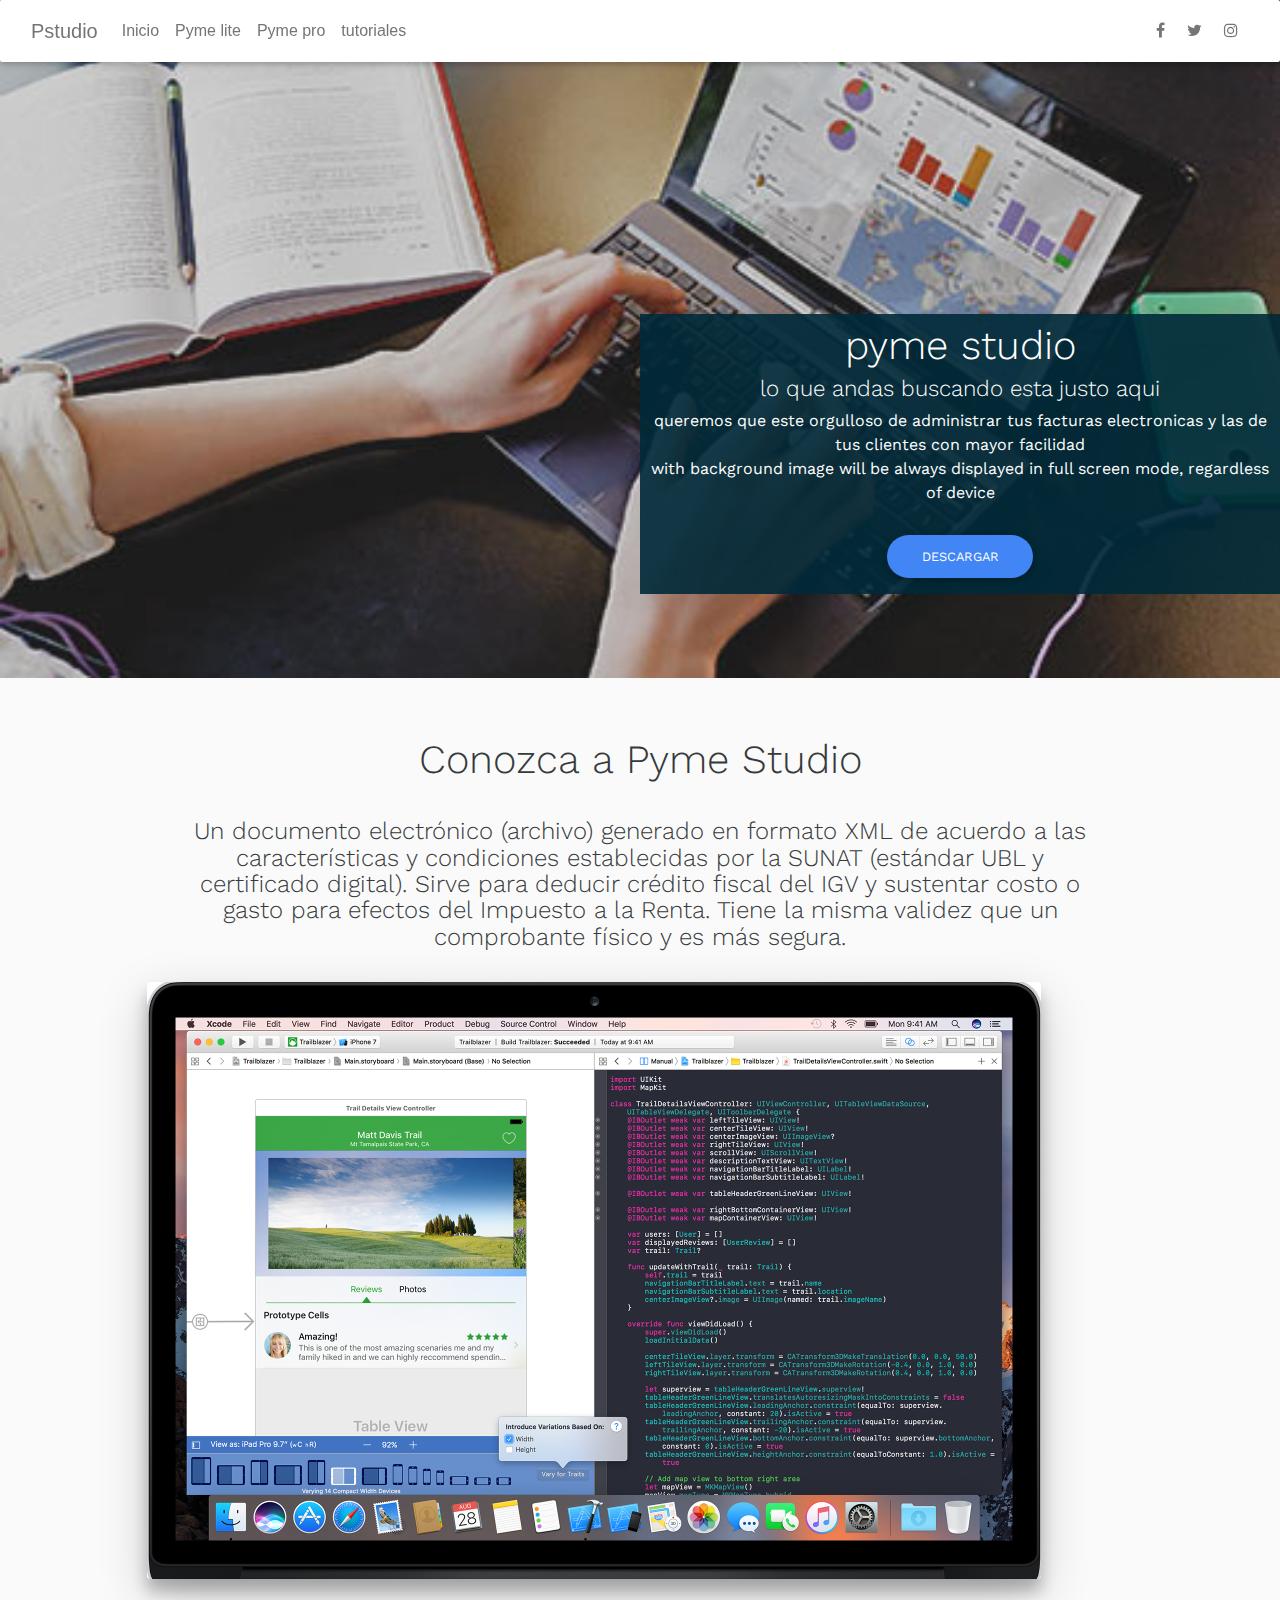
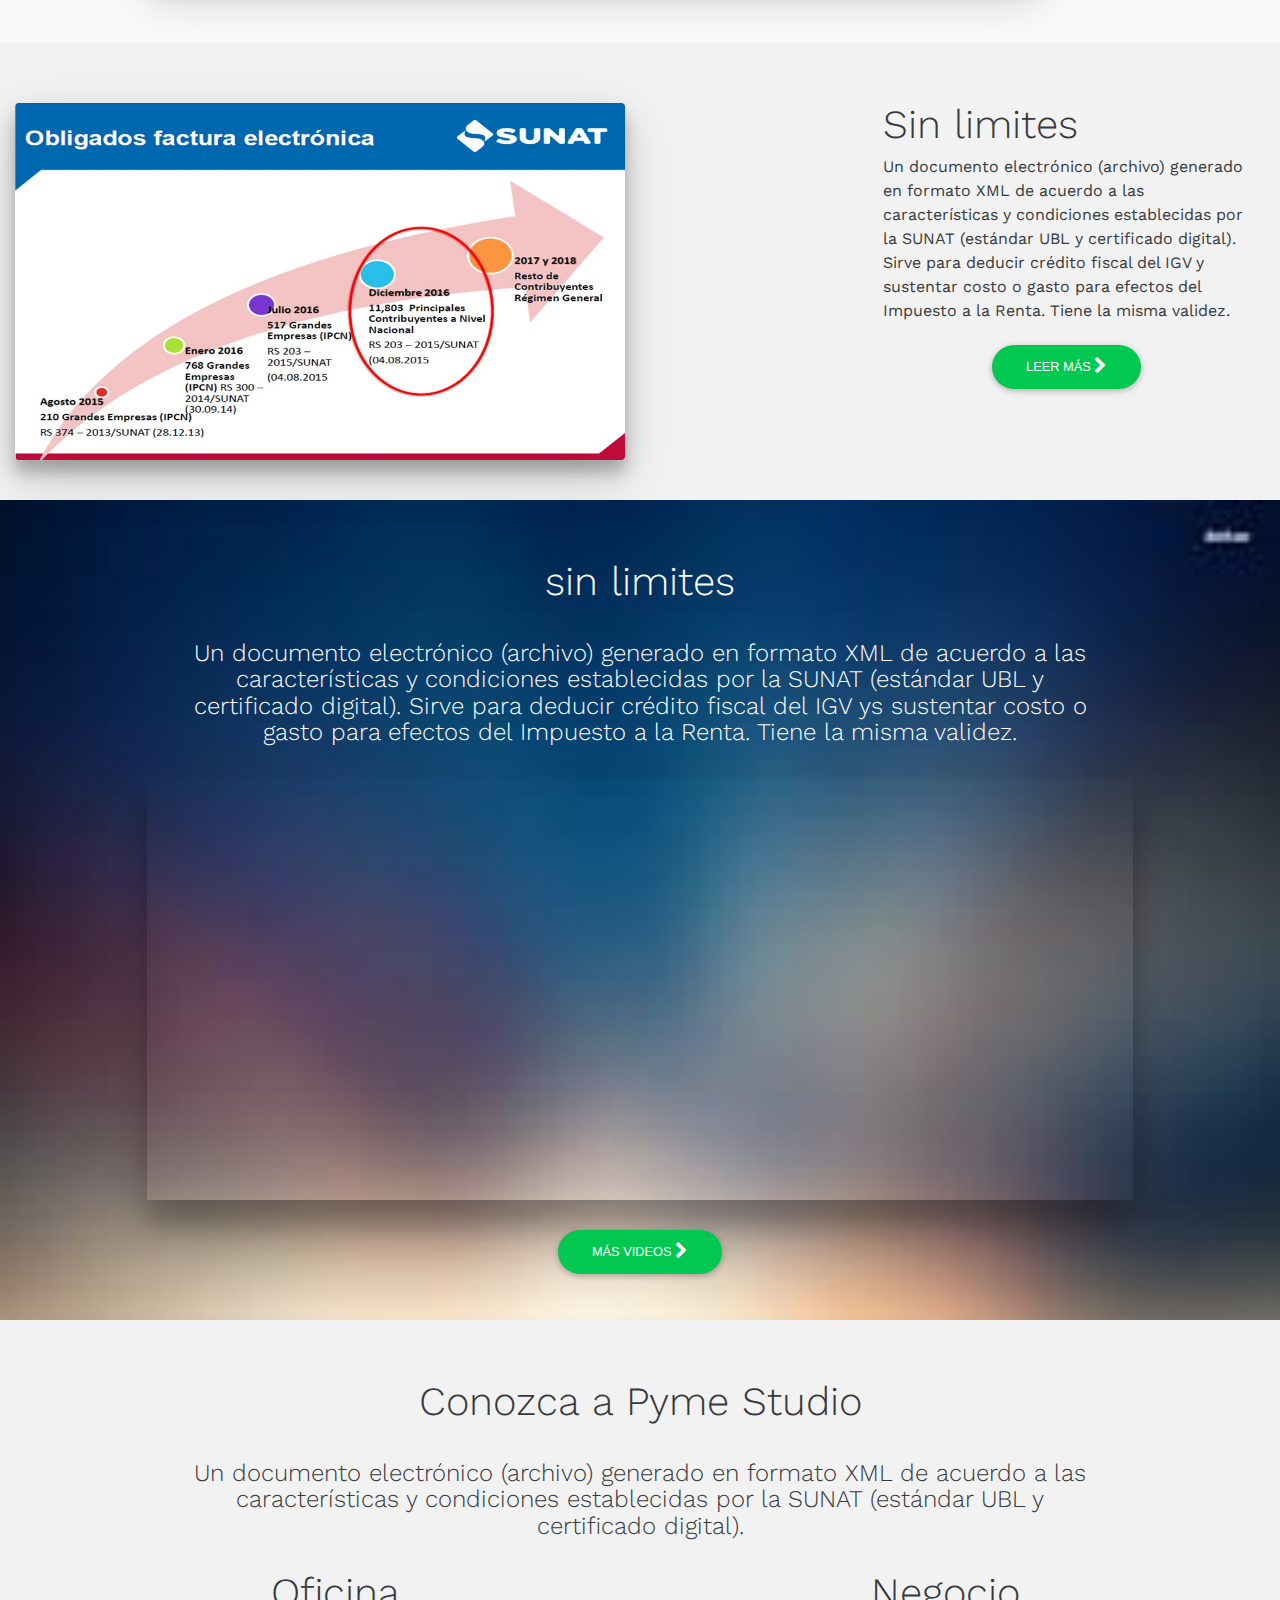
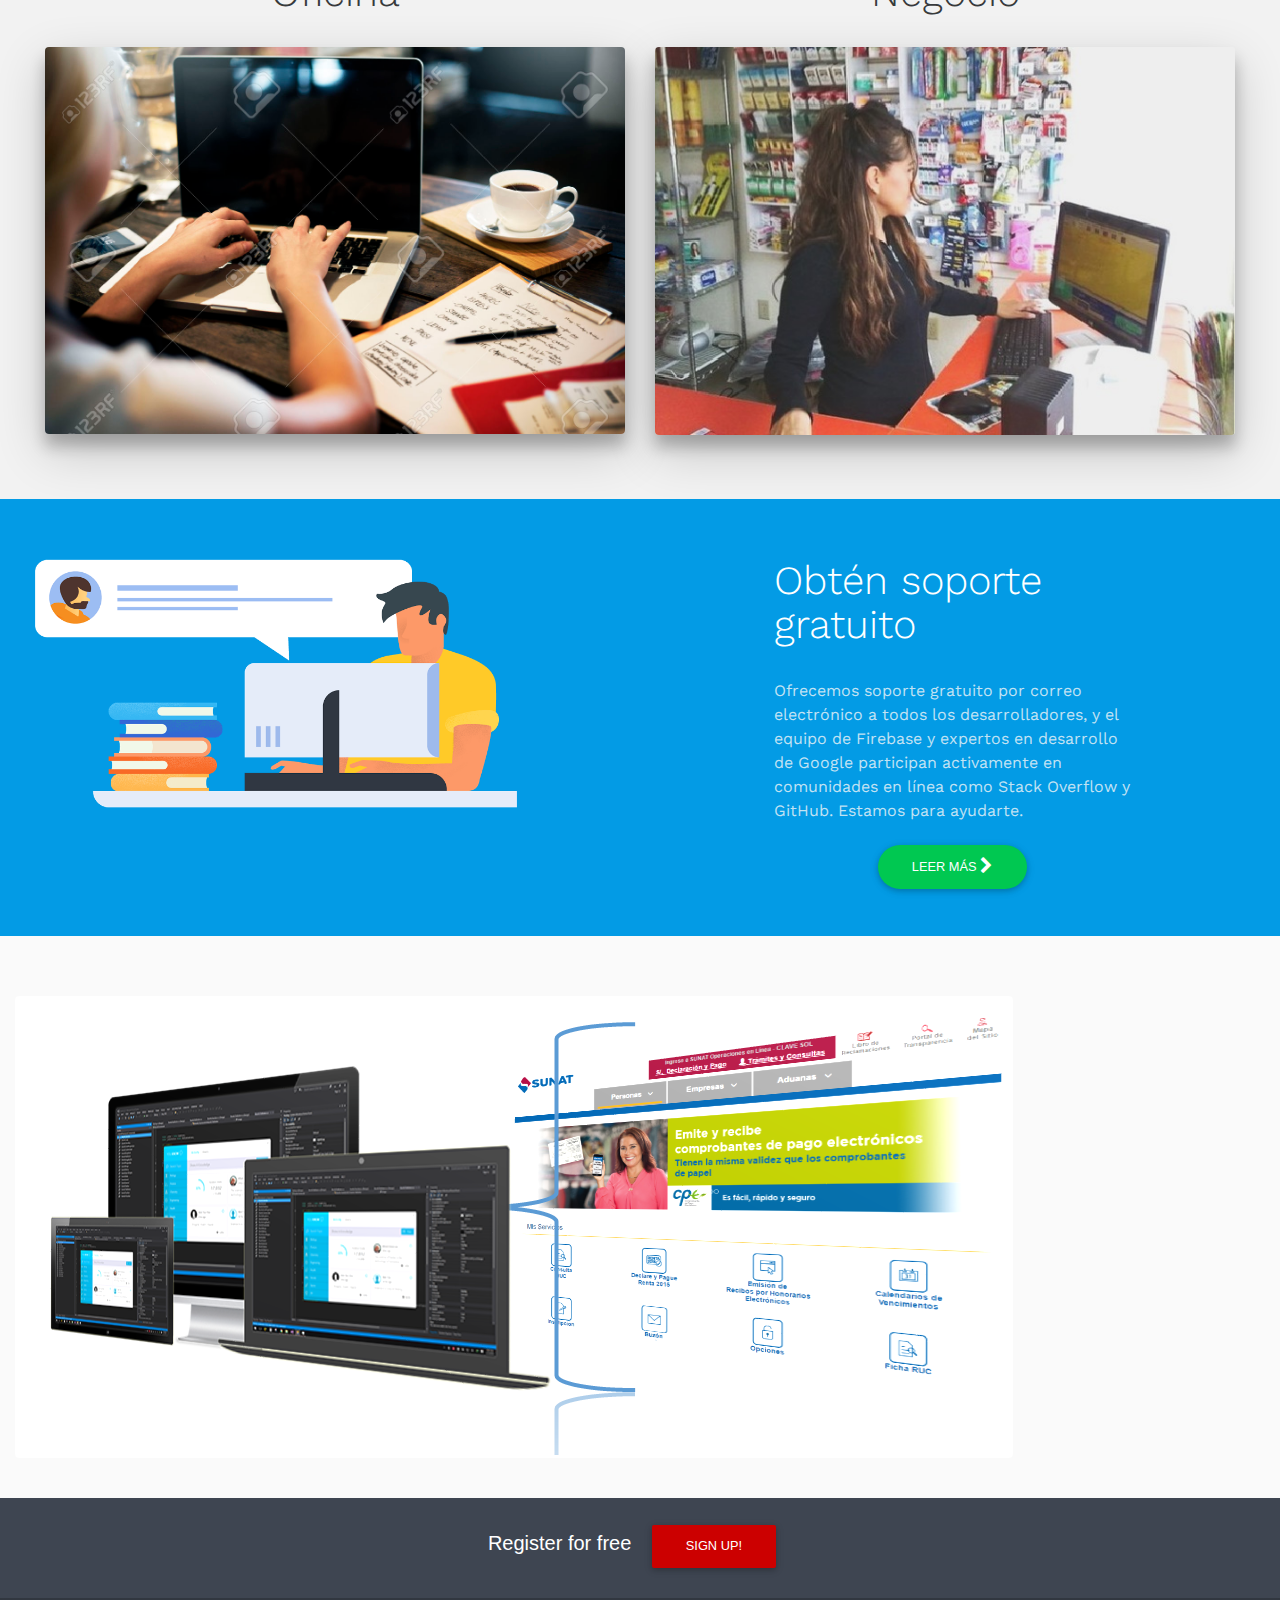
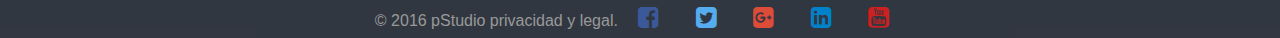
==== commit ea730bd5: "new-style" ====
--- a/index.html
+++ b/index.html
@@ -41,7 +41,7 @@
                 <div class="collapse navbar-toggleable-xs" id="collapseEx">
                     <!--Navbar Brand-->
                     <a class=" navbar-brand" href="index.html" >Pstudio</a>
-                    
+              
                     <!--Links-->
                     <ul class="nav navbar-nav">
                         <li class="nav-item ">
@@ -113,7 +113,7 @@
 
     </header>
     
-    <section class=" container-fluid paddng-set">
+    <section class=" container-fluid paddng-set ">
             
         <div class="container col-xl-12 col-lg-12 col-md-12 col-sm-12 col-xs-12 cont " >
             
@@ -167,11 +167,11 @@
         </div>    
     </section>
 
-    <section class=" container-fluid paddng-set">
+    <section class=" container-fluid paddng-set view2">
 
         <div class="col-xl-12 col-lg-12 cont" > 
-                <h1 class=" container text-xs-center Work-Sans-300 h1-padd"> sin limites </h1>
-                <h4 class="container text-alig Work-Sans-300 ">Un documento electrónico (archivo) generado
+                <h1 class=" container text-xs-center Work-Sans-300 h1-padd txt1"> sin limites </h1>
+                <h4 class="container text-alig Work-Sans-300 txt1">Un documento electrónico (archivo) generado
                 en formato XML de acuerdo a las
                 características y condiciones establecidas por
                 la SUNAT (estándar UBL y certificado digital).
--- a/css/style.css
+++ b/css/style.css
@@ -83,6 +83,19 @@
 
         height: 100% !important;
     }
+
+.view2{
+
+        background: url("../recurs/blurred.jpg") center center;
+        background-size: 100% 100%;
+        background-repeat: no-repeat;
+       /* height: 100% !important;*/
+}
+
+.txt1{
+
+    color: #fafafa;
+}
 
 .view3 {
     
